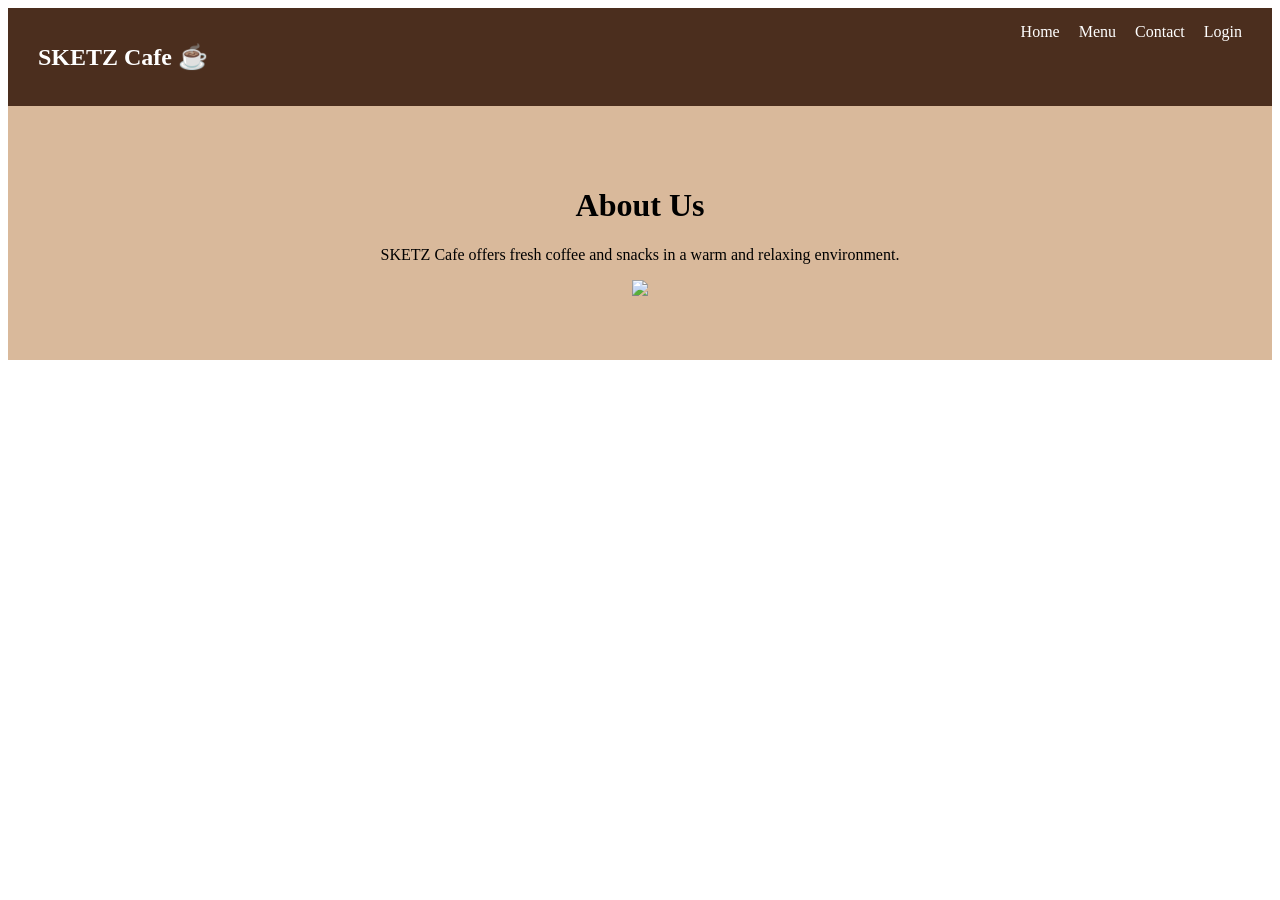
==== about.html @ 880616fd "Create about.html" ====
<!DOCTYPE html>
<html>

<head>

    <title>About SKETZ Cafe</title>

    <link rel="stylesheet" href="style.css">

</head>

<body>

<div class="navbar">

    <h2>SKETZ Cafe ☕</h2>

    <div class="links">

        <a href="index.html">Home</a>
        <a href="menu.html">Menu</a>
        <a href="contact.html">Contact</a>
        <a href="login.html">Login</a>

    </div>

</div>

<div class="hero">

    <h1>About Us</h1>

    <p>
        SKETZ Cafe offers fresh coffee and snacks
        in a warm and relaxing environment.
    </p>

    <img src="images/about-coffee.jpg" width="400">

</div>

</body>

</html>
---- style.css ----
CSS
body {
    margin: 0;
    font-family: Arial;
    background-color: #f5e6d3;
}

/* NAVBAR */
.navbar {
    display: flex;
    justify-content: space-between;
    padding: 15px 30px;
    background-color: #4b2e1e;
    color: white;
}

.navbar a {
    color: white;
    margin-left: 15px;
    text-decoration: none;
}

/* HERO */
.hero {
    text-align: center;
    padding: 60px;
    background-color: #d9b99b;
}

/* MENU */
.menu {
    text-align: center;
    padding: 40px;
}

.card {
    display: inline-block;
    background: white;
    padding: 20px;
    margin: 10px;
    width: 150px;
    border-radius: 10px;
}
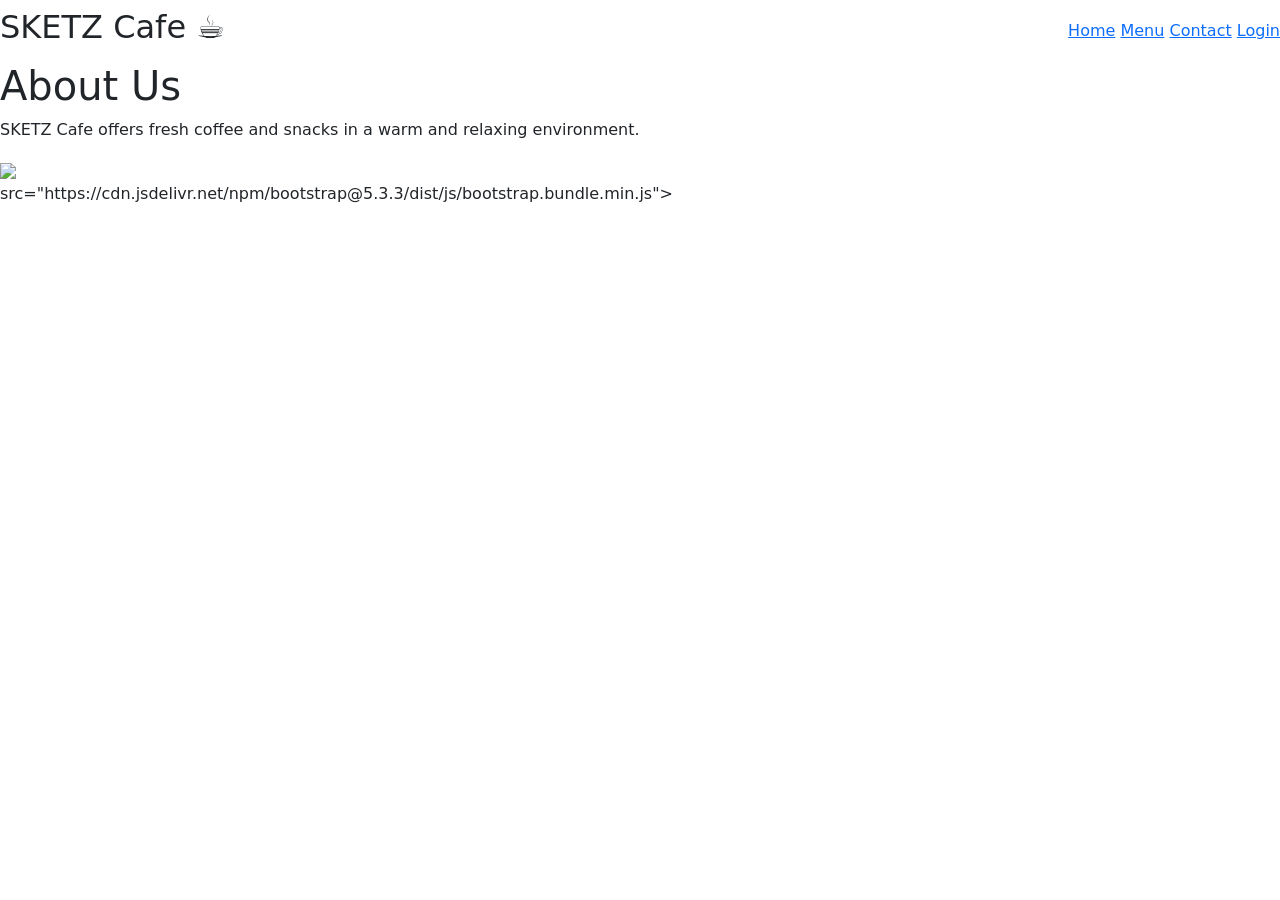
==== commit 876c6eec: "Update about.html" ====
--- a/about.html
+++ b/about.html
@@ -4,6 +4,8 @@
 <head>
 
     <title>About SKETZ Cafe</title>
+    <link href="https://cdn.jsdelivr.net/npm/bootstrap@5.3.3/dist/css/bootstrap.min.css" rel="stylesheet">
+    
 
     <link rel="stylesheet" href="style.css">
 
@@ -38,6 +40,8 @@
     <img src="images/about-coffee.jpg" width="400">
 
 </div>
+    src="https://cdn.jsdelivr.net/npm/bootstrap@5.3.3/dist/js/bootstrap.bundle.min.js"></script>
+    
 
 </body>
 
--- a/style.css
+++ b/style.css
@@ -1,43 +1,45 @@
-CSS
-body {
-    margin: 0;
-    font-family: Arial;
-    background-color: #f5e6d3;
+/* MENU CARDS */
+
+.menu-container{
+    display:flex;
+    justify-content:center;
+    gap:20px;
+    flex-wrap:wrap;
+    padding:40px;
 }
 
-/* NAVBAR */
-.navbar {
-    display: flex;
-    justify-content: space-between;
-    padding: 15px 30px;
-    background-color: #4b2e1e;
-    color: white;
+.card{
+    background:white;
+    width:250px;
+    padding:20px;
+    border-radius:10px;
+    box-shadow:0px 0px 10px lightgray;
+    text-align:center;
 }
 
-.navbar a {
-    color: white;
-    margin-left: 15px;
-    text-decoration: none;
+.card img{
+    width:100%;
+    border-radius:10px;
 }
 
-/* HERO */
-.hero {
-    text-align: center;
-    padding: 60px;
-    background-color: #d9b99b;
+/* FORM */
+
+form{
+    display:flex;
+    flex-direction:column;
+    width:300px;
+    margin:auto;
 }
 
-/* MENU */
-.menu {
-    text-align: center;
-    padding: 40px;
+input{
+    margin:10px 0;
+    padding:10px;
 }
 
-.card {
-    display: inline-block;
-    background: white;
-    padding: 20px;
-    margin: 10px;
-    width: 150px;
-    border-radius: 10px;
+button{
+    background-color:brown;
+    color:white;
+    border:none;
+    padding:12px;
+    cursor:pointer;
 }
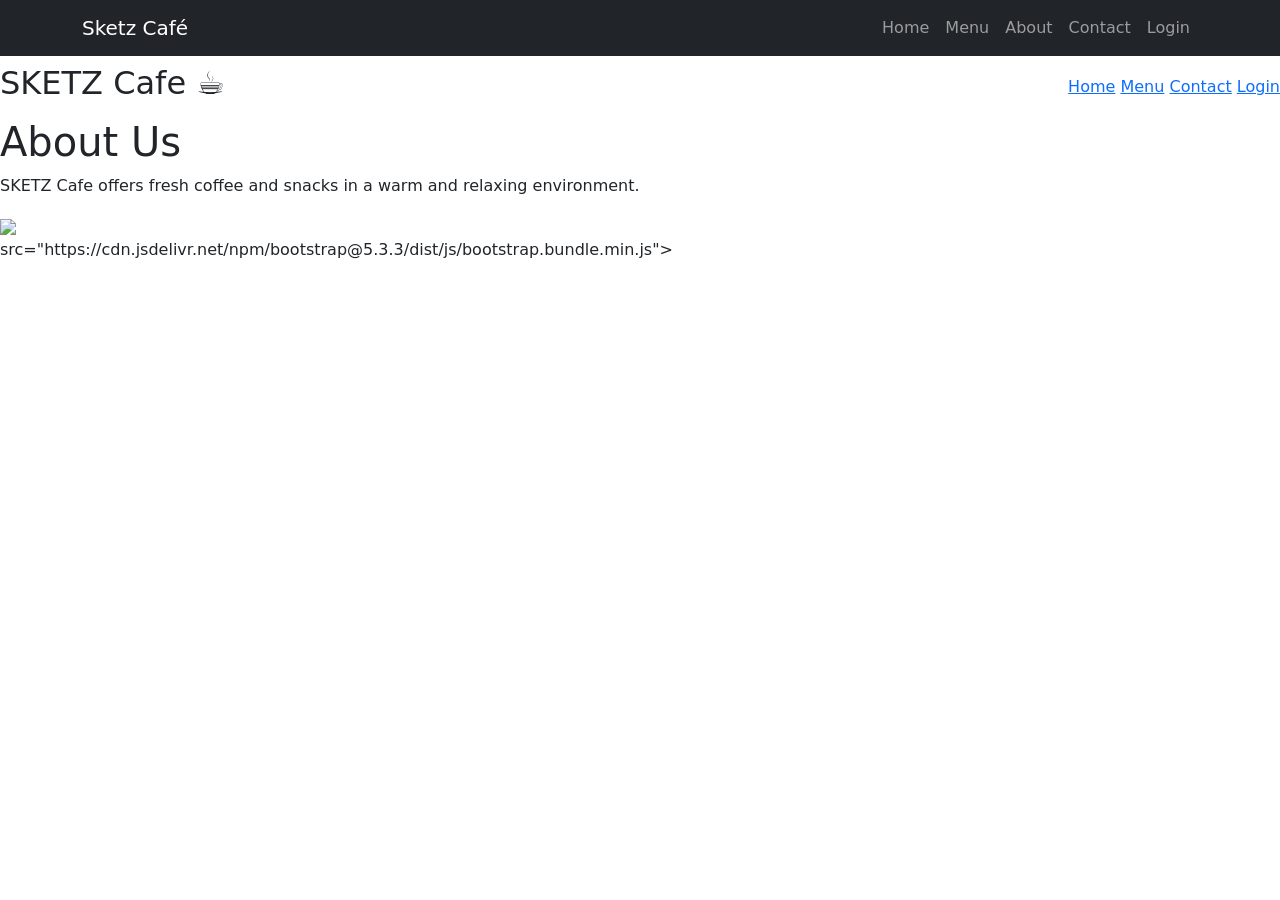
==== commit df1dbe37: "Update about.html" ====
--- a/about.html
+++ b/about.html
@@ -12,6 +12,45 @@
 </head>
 
 <body>
+    <nav class="navbar navbar-expand-lg navbar-dark bg-dark">
+  <div class="container">
+
+    <a class="navbar-brand" href="index.html">Sketz Café</a>
+
+    <button class="navbar-toggler" type="button" data-bs-toggle="collapse" data-bs-target="#navMenu">
+      <span class="navbar-toggler-icon"></span>
+    </button>
+
+    <div class="collapse navbar-collapse" id="navMenu">
+
+      <ul class="navbar-nav ms-auto">
+
+        <li class="nav-item">
+          <a class="nav-link" href="index.html">Home</a>
+        </li>
+
+        <li class="nav-item">
+          <a class="nav-link" href="menu.html">Menu</a>
+        </li>
+
+        <li class="nav-item">
+          <a class="nav-link" href="about.html">About</a>
+        </li>
+
+        <li class="nav-item">
+          <a class="nav-link" href="contact.html">Contact</a>
+        </li>
+
+        <li class="nav-item">
+          <a class="nav-link" href="login.html">Login</a>
+        </li>
+
+      </ul>
+    
+
+  </div>
+</nav>
+    
 
 <div class="navbar">
 
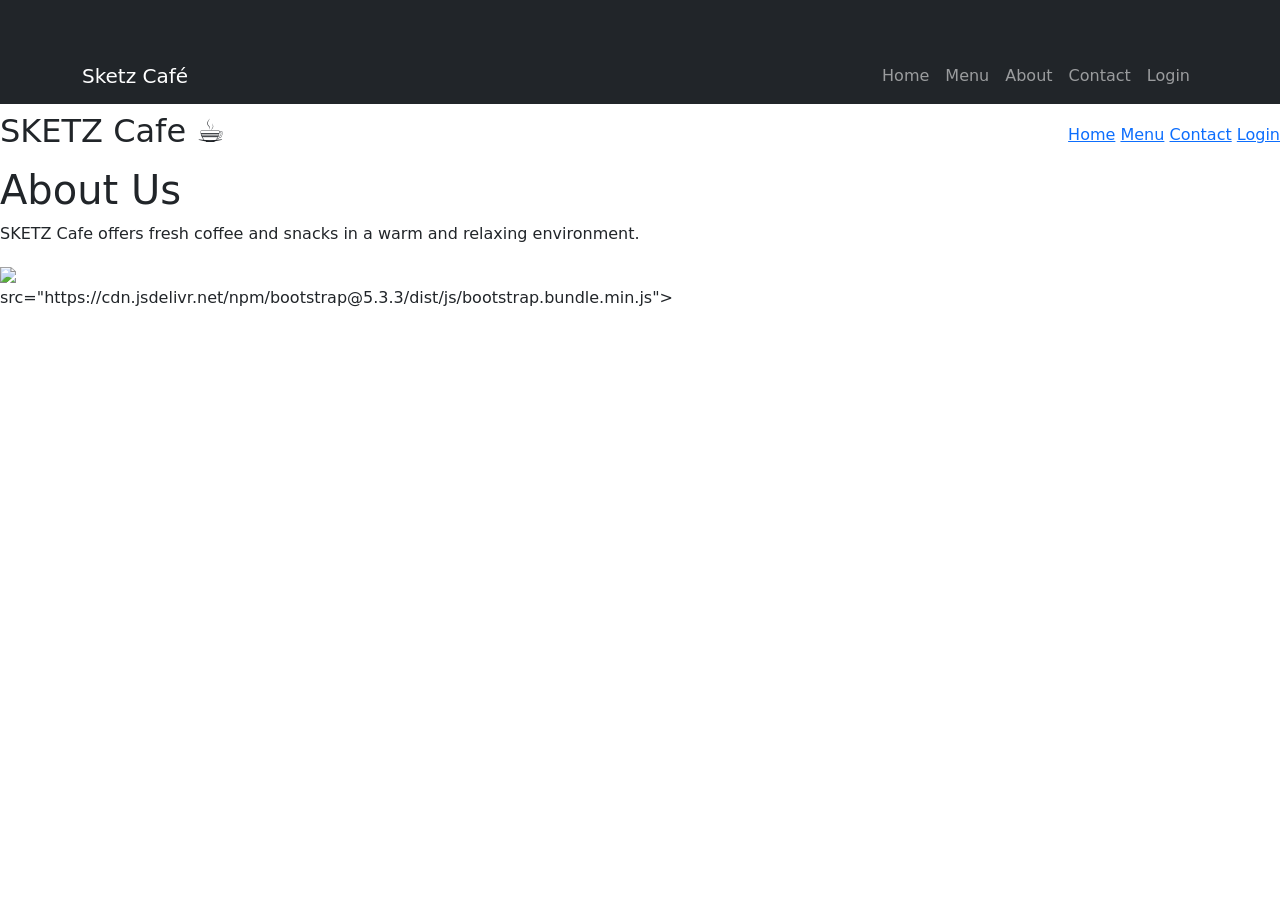
==== commit e6e3cd69: "Update about.html" ====
--- a/about.html
+++ b/about.html
@@ -13,7 +13,7 @@
 
 <body>
     <nav class="navbar navbar-expand-lg navbar-dark bg-dark">
-  <div class="container">
+  <div class="container mt-5">
 
     <a class="navbar-brand" href="index.html">Sketz Café</a>
 
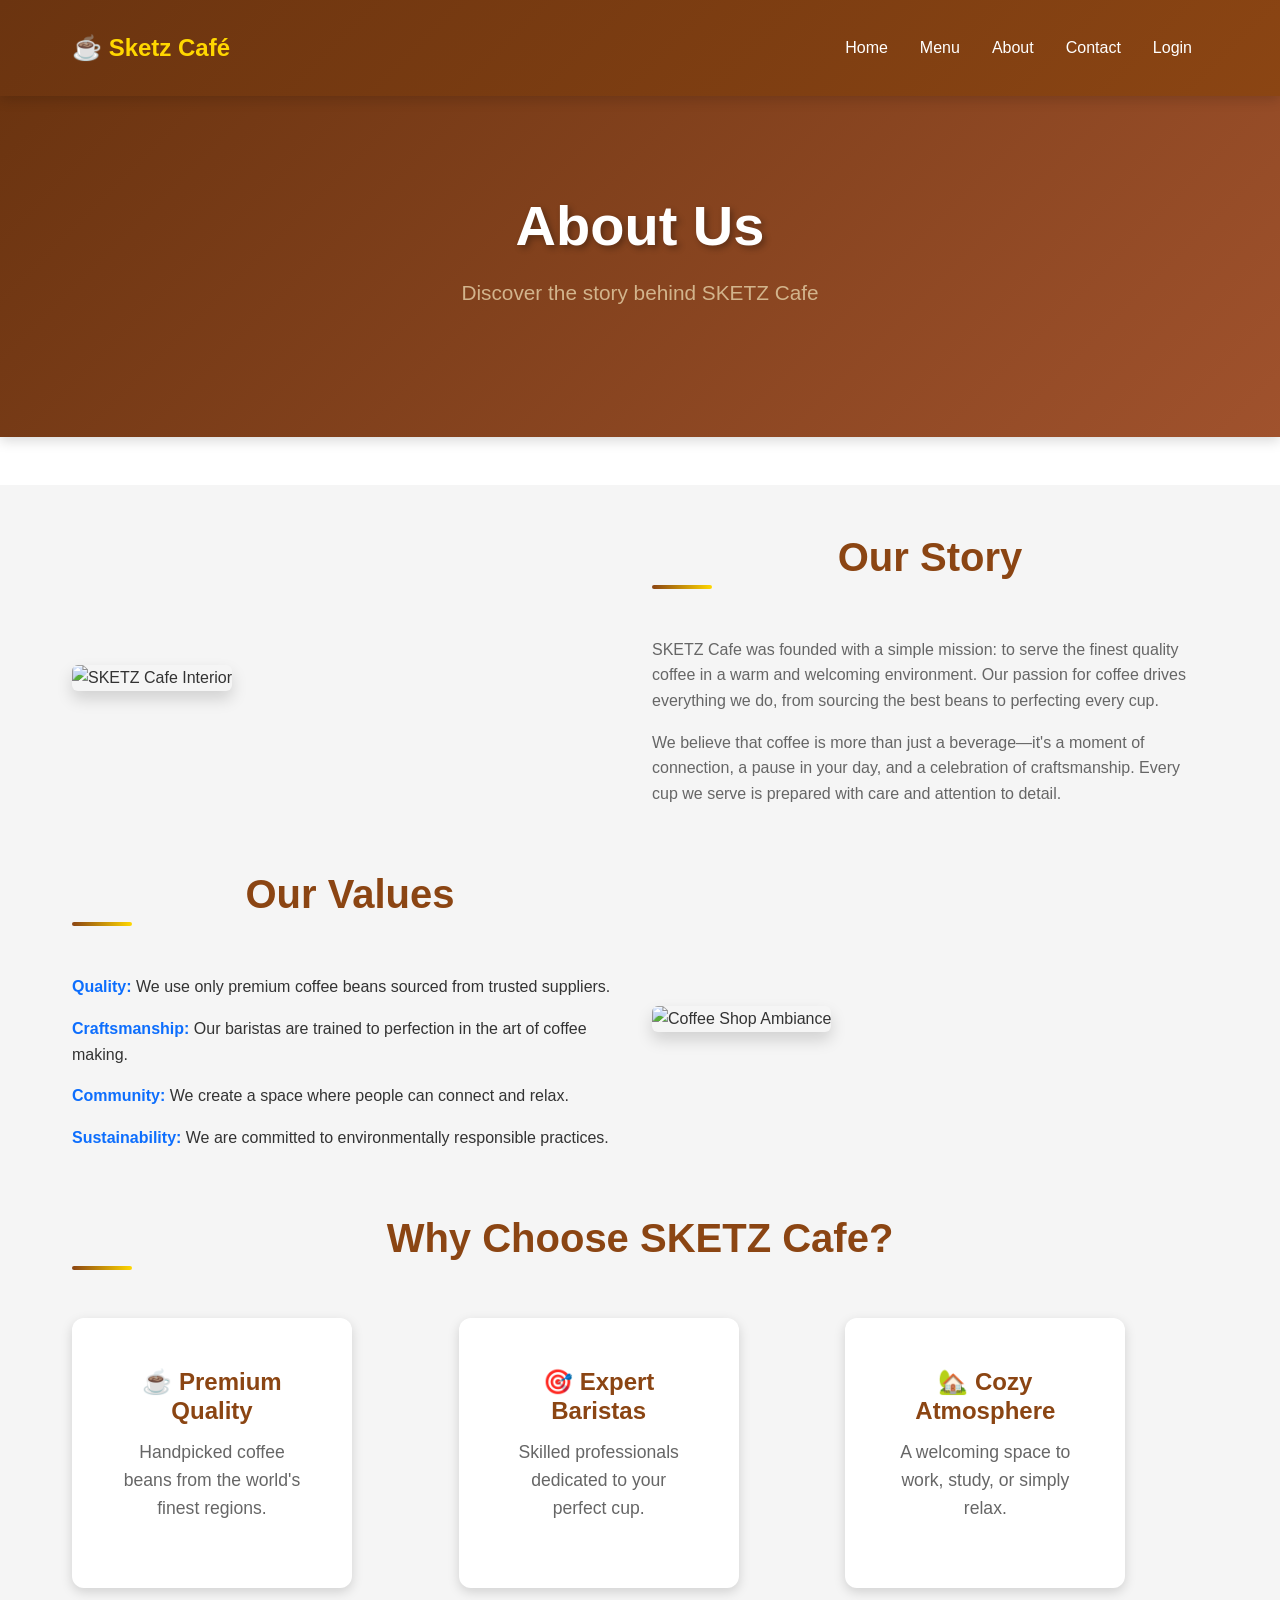
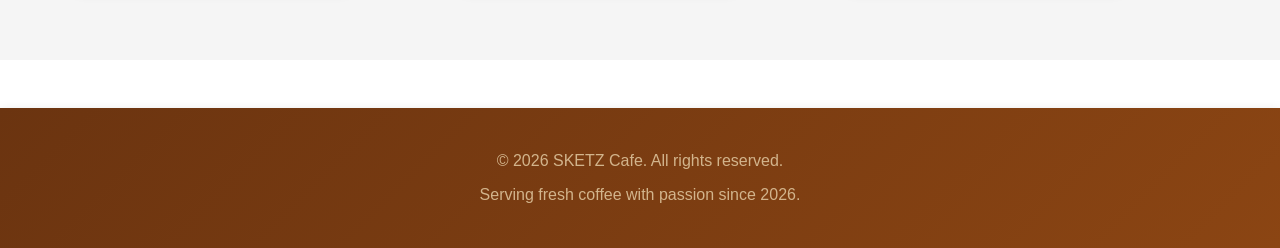
==== commit 168e7bfd: "Add files via upload" ====
--- a/about.html
+++ b/about.html
@@ -1,87 +1,133 @@
 <!DOCTYPE html>
-<html>
+<html lang="en">
+<head>
+    <meta charset="UTF-8">
+    <meta name="viewport" content="width=device-width, initial-scale=1.0">
+    <title>About Us - SKETZ Cafe</title>
+    <link href="https://cdn.jsdelivr.net/npm/bootstrap@5.3.3/dist/css/bootstrap.min.css" rel="stylesheet">
+    <link rel="stylesheet" href="style.css">
+</head>
+<body>
+    <!-- NAVBAR -->
+    <nav class="navbar navbar-expand-lg navbar-dark bg-dark">
+        <div class="container">
+            <a class="navbar-brand" href="index.html">☕ Sketz Café</a>
+            <button class="navbar-toggler" type="button" data-bs-toggle="collapse" data-bs-target="#navMenu">
+                <span class="navbar-toggler-icon"></span>
+            </button>
+            <div class="collapse navbar-collapse" id="navMenu">
+                <ul class="navbar-nav ms-auto">
+                    <li class="nav-item">
+                        <a class="nav-link" href="index.html">Home</a>
+                    </li>
+                    <li class="nav-item">
+                        <a class="nav-link" href="menu.html">Menu</a>
+                    </li>
+                    <li class="nav-item">
+                        <a class="nav-link active" href="about.html">About</a>
+                    </li>
+                    <li class="nav-item">
+                        <a class="nav-link" href="contact.html">Contact</a>
+                    </li>
+                    <li class="nav-item">
+                        <a class="nav-link" href="login.html">Login</a>
+                    </li>
+                </ul>
+            </div>
+        </div>
+    </nav>
 
-<head>
-
-    <title>About SKETZ Cafe</title>
-    <link href="https://cdn.jsdelivr.net/npm/bootstrap@5.3.3/dist/css/bootstrap.min.css" rel="stylesheet">
-    
-
-    <link rel="stylesheet" href="style.css">
-
-</head>
-
-<body>
-    <nav class="navbar navbar-expand-lg navbar-dark bg-dark">
-  <div class="container mt-5">
-
-    <a class="navbar-brand" href="index.html">Sketz Café</a>
-
-    <button class="navbar-toggler" type="button" data-bs-toggle="collapse" data-bs-target="#navMenu">
-      <span class="navbar-toggler-icon"></span>
-    </button>
-
-    <div class="collapse navbar-collapse" id="navMenu">
-
-      <ul class="navbar-nav ms-auto">
-
-        <li class="nav-item">
-          <a class="nav-link" href="index.html">Home</a>
-        </li>
-
-        <li class="nav-item">
-          <a class="nav-link" href="menu.html">Menu</a>
-        </li>
-
-        <li class="nav-item">
-          <a class="nav-link" href="about.html">About</a>
-        </li>
-
-        <li class="nav-item">
-          <a class="nav-link" href="contact.html">Contact</a>
-        </li>
-
-        <li class="nav-item">
-          <a class="nav-link" href="login.html">Login</a>
-        </li>
-
-      </ul>
-    
-
-  </div>
-</nav>
-    
-
-<div class="navbar">
-
-    <h2>SKETZ Cafe ☕</h2>
-
-    <div class="links">
-
-        <a href="index.html">Home</a>
-        <a href="menu.html">Menu</a>
-        <a href="contact.html">Contact</a>
-        <a href="login.html">Login</a>
-
+    <!-- HERO SECTION -->
+    <div class="hero">
+        <h1>About Us</h1>
+        <p>Discover the story behind SKETZ Cafe</p>
     </div>
 
-</div>
+    <!-- ABOUT CONTENT -->
+    <div class="menu">
+        <div class="container">
+            <div class="row align-items-center mb-5">
+                <div class="col-md-6 mb-4 mb-md-0">
+                    <img src="images/about-coffee.jpg" alt="SKETZ Cafe Interior" class="img-fluid rounded shadow">
+                </div>
+                <div class="col-md-6">
+                    <h2>Our Story</h2>
+                    <p>
+                        SKETZ Cafe was founded with a simple mission: to serve the finest quality coffee in a warm and welcoming environment. 
+                        Our passion for coffee drives everything we do, from sourcing the best beans to perfecting every cup.
+                    </p>
+                    <p>
+                        We believe that coffee is more than just a beverage—it's a moment of connection, a pause in your day, 
+                        and a celebration of craftsmanship. Every cup we serve is prepared with care and attention to detail.
+                    </p>
+                </div>
+            </div>
 
-<div class="hero">
+            <div class="row align-items-center">
+                <div class="col-md-6 order-md-2 mb-4 mb-md-0">
+                    <img src="images/hero-bg.jpg" alt="Coffee Shop Ambiance" class="img-fluid rounded shadow">
+                </div>
+                <div class="col-md-6 order-md-1">
+                    <h2>Our Values</h2>
+                    <ul class="list-unstyled">
+                        <li class="mb-3">
+                            <strong class="text-primary">Quality:</strong> We use only premium coffee beans sourced from trusted suppliers.
+                        </li>
+                        <li class="mb-3">
+                            <strong class="text-primary">Craftsmanship:</strong> Our baristas are trained to perfection in the art of coffee making.
+                        </li>
+                        <li class="mb-3">
+                            <strong class="text-primary">Community:</strong> We create a space where people can connect and relax.
+                        </li>
+                        <li class="mb-3">
+                            <strong class="text-primary">Sustainability:</strong> We are committed to environmentally responsible practices.
+                        </li>
+                    </ul>
+                </div>
+            </div>
 
-    <h1>About Us</h1>
+            <div class="row mt-5">
+                <div class="col-12">
+                    <h2 class="text-center mb-5">Why Choose SKETZ Cafe?</h2>
+                    <div class="row">
+                        <div class="col-md-4 mb-4">
+                            <div class="card text-center">
+                                <div class="card-body">
+                                    <h3>☕ Premium Quality</h3>
+                                    <p>Handpicked coffee beans from the world's finest regions.</p>
+                                </div>
+                            </div>
+                        </div>
+                        <div class="col-md-4 mb-4">
+                            <div class="card text-center">
+                                <div class="card-body">
+                                    <h3>🎯 Expert Baristas</h3>
+                                    <p>Skilled professionals dedicated to your perfect cup.</p>
+                                </div>
+                            </div>
+                        </div>
+                        <div class="col-md-4 mb-4">
+                            <div class="card text-center">
+                                <div class="card-body">
+                                    <h3>🏡 Cozy Atmosphere</h3>
+                                    <p>A welcoming space to work, study, or simply relax.</p>
+                                </div>
+                            </div>
+                        </div>
+                    </div>
+                </div>
+            </div>
+        </div>
+    </div>
 
-    <p>
-        SKETZ Cafe offers fresh coffee and snacks
-        in a warm and relaxing environment.
-    </p>
+    <!-- FOOTER -->
+    <footer>
+        <div class="container">
+            <p>&copy; 2026 SKETZ Cafe. All rights reserved.</p>
+            <p>Serving fresh coffee with passion since 2026.</p>
+        </div>
+    </footer>
 
-    <img src="images/about-coffee.jpg" width="400">
-
-</div>
-    src="https://cdn.jsdelivr.net/npm/bootstrap@5.3.3/dist/js/bootstrap.bundle.min.js"></script>
-    
-
+    <script src="https://cdn.jsdelivr.net/npm/bootstrap@5.3.3/dist/js/bootstrap.bundle.min.js"></script>
 </body>
-
 </html>
--- a/style.css
+++ b/style.css
@@ -1,45 +1,657 @@
-/* MENU CARDS */
-
-.menu-container{
-    display:flex;
-    justify-content:center;
-    gap:20px;
-    flex-wrap:wrap;
-    padding:40px;
-}
-
-.card{
-    background:white;
-    width:250px;
-    padding:20px;
-    border-radius:10px;
-    box-shadow:0px 0px 10px lightgray;
-    text-align:center;
-}
-
-.card img{
-    width:100%;
-    border-radius:10px;
-}
-
-/* FORM */
-
-form{
-    display:flex;
-    flex-direction:column;
-    width:300px;
-    margin:auto;
-}
-
-input{
-    margin:10px 0;
-    padding:10px;
-}
-
-button{
-    background-color:brown;
-    color:white;
-    border:none;
-    padding:12px;
-    cursor:pointer;
-}
+/* ============================================
+   SKETZ CAFE - ENHANCED STYLESHEET
+   ============================================ */
+
+/* ============================================
+   1. GLOBAL STYLES & VARIABLES
+   ============================================ */
+
+:root {
+    --primary-color: #8B4513;
+    --primary-dark: #6B3410;
+    --primary-light: #A0522D;
+    --secondary-color: #D2B48C;
+    --accent-color: #FFD700;
+    --text-dark: #333333;
+    --text-light: #666666;
+    --bg-light: #F5F5F5;
+    --bg-white: #FFFFFF;
+    --border-color: #E0E0E0;
+    --shadow-sm: 0 2px 4px rgba(0, 0, 0, 0.1);
+    --shadow-md: 0 4px 12px rgba(0, 0, 0, 0.15);
+    --shadow-lg: 0 8px 24px rgba(0, 0, 0, 0.2);
+    --transition: all 0.3s ease;
+}
+
+* {
+    margin: 0;
+    padding: 0;
+    box-sizing: border-box;
+}
+
+html {
+    scroll-behavior: smooth;
+}
+
+body {
+    font-family: 'Segoe UI', Tahoma, Geneva, Verdana, sans-serif;
+    color: var(--text-dark);
+    background-color: var(--bg-white);
+    line-height: 1.6;
+}
+
+/* ============================================
+   2. TYPOGRAPHY
+   ============================================ */
+
+h1 {
+    font-size: 3rem;
+    font-weight: 700;
+    color: var(--primary-dark);
+    margin-bottom: 1rem;
+    text-shadow: 2px 2px 4px rgba(0, 0, 0, 0.1);
+}
+
+h2 {
+    font-size: 2.5rem;
+    font-weight: 700;
+    color: var(--primary-color);
+    margin-bottom: 1.5rem;
+    position: relative;
+    padding-bottom: 0.5rem;
+}
+
+h2::after {
+    content: '';
+    position: absolute;
+    bottom: 0;
+    left: 0;
+    width: 60px;
+    height: 4px;
+    background: linear-gradient(90deg, var(--primary-color), var(--accent-color));
+    border-radius: 2px;
+}
+
+h3 {
+    font-size: 1.5rem;
+    font-weight: 600;
+    color: var(--primary-color);
+    margin-bottom: 0.75rem;
+}
+
+p {
+    font-size: 1rem;
+    color: var(--text-light);
+    margin-bottom: 1rem;
+}
+
+a {
+    color: var(--primary-color);
+    text-decoration: none;
+    transition: var(--transition);
+}
+
+a:hover {
+    color: var(--primary-light);
+    text-decoration: underline;
+}
+
+/* ============================================
+   3. NAVBAR STYLES
+   ============================================ */
+
+.navbar {
+    background: linear-gradient(135deg, var(--primary-dark) 0%, var(--primary-color) 100%);
+    padding: 1.5rem 2rem;
+    display: flex;
+    justify-content: space-between;
+    align-items: center;
+    box-shadow: var(--shadow-md);
+    position: sticky;
+    top: 0;
+    z-index: 100;
+}
+
+.navbar h2 {
+    color: var(--bg-white);
+    margin: 0;
+    font-size: 1.8rem;
+    display: flex;
+    align-items: center;
+    gap: 0.5rem;
+}
+
+.navbar .links {
+    display: flex;
+    gap: 2rem;
+    flex-wrap: wrap;
+    justify-content: flex-end;
+}
+
+.navbar .links a {
+    color: var(--bg-white);
+    font-weight: 500;
+    padding: 0.5rem 1rem;
+    border-radius: 4px;
+    transition: var(--transition);
+}
+
+.navbar .links a:hover {
+    background-color: var(--accent-color);
+    color: var(--primary-dark);
+    text-decoration: none;
+}
+
+/* Bootstrap navbar override */
+.navbar-dark {
+    background: linear-gradient(135deg, var(--primary-dark) 0%, var(--primary-color) 100%) !important;
+}
+
+.navbar-brand {
+    font-weight: 700;
+    font-size: 1.5rem;
+    color: var(--accent-color) !important;
+    transition: var(--transition);
+}
+
+.navbar-brand:hover {
+    color: var(--bg-white) !important;
+}
+
+.nav-link {
+    color: var(--bg-white) !important;
+    font-weight: 500;
+    transition: var(--transition);
+    margin: 0 0.5rem;
+}
+
+.nav-link:hover {
+    color: var(--accent-color) !important;
+}
+
+/* ============================================
+   4. HERO SECTION
+   ============================================ */
+
+.hero {
+    background: linear-gradient(135deg, var(--primary-dark) 0%, var(--primary-light) 100%);
+    color: var(--bg-white);
+    padding: 6rem 2rem;
+    text-align: center;
+    box-shadow: var(--shadow-md);
+    margin-bottom: 3rem;
+}
+
+.hero h1 {
+    color: var(--bg-white);
+    font-size: 3.5rem;
+    margin-bottom: 1rem;
+    text-shadow: 3px 3px 6px rgba(0, 0, 0, 0.3);
+    animation: slideInDown 0.8s ease-out;
+}
+
+.hero p {
+    color: var(--secondary-color);
+    font-size: 1.3rem;
+    margin-bottom: 2rem;
+    animation: slideInUp 0.8s ease-out 0.2s both;
+}
+
+.hero img {
+    max-width: 500px;
+    width: 100%;
+    border-radius: 12px;
+    box-shadow: var(--shadow-lg);
+    margin-top: 2rem;
+    animation: fadeIn 0.8s ease-out 0.4s both;
+}
+
+@keyframes slideInDown {
+    from {
+        opacity: 0;
+        transform: translateY(-30px);
+    }
+    to {
+        opacity: 1;
+        transform: translateY(0);
+    }
+}
+
+@keyframes slideInUp {
+    from {
+        opacity: 0;
+        transform: translateY(30px);
+    }
+    to {
+        opacity: 1;
+        transform: translateY(0);
+    }
+}
+
+@keyframes fadeIn {
+    from {
+        opacity: 0;
+    }
+    to {
+        opacity: 1;
+    }
+}
+
+/* ============================================
+   5. MENU SECTION & CARDS
+   ============================================ */
+
+.menu {
+    padding: 3rem 2rem;
+    background-color: var(--bg-light);
+}
+
+.menu h2 {
+    text-align: center;
+    margin-bottom: 3rem;
+}
+
+.menu-container {
+    display: flex;
+    justify-content: center;
+    gap: 2rem;
+    flex-wrap: wrap;
+    padding: 2rem;
+    max-width: 1200px;
+    margin: 0 auto;
+}
+
+.card {
+    background: var(--bg-white);
+    width: 280px;
+    padding: 2rem;
+    border-radius: 12px;
+    box-shadow: var(--shadow-md);
+    text-align: center;
+    transition: var(--transition);
+    border: 2px solid transparent;
+    overflow: hidden;
+    position: relative;
+}
+
+.card::before {
+    content: '';
+    position: absolute;
+    top: 0;
+    left: -100%;
+    width: 100%;
+    height: 4px;
+    background: linear-gradient(90deg, var(--primary-color), var(--accent-color));
+    transition: left 0.3s ease;
+}
+
+.card:hover::before {
+    left: 0;
+}
+
+.card:hover {
+    transform: translateY(-8px);
+    box-shadow: var(--shadow-lg);
+    border-color: var(--primary-color);
+}
+
+.card img {
+    width: 100%;
+    height: 200px;
+    object-fit: cover;
+    border-radius: 8px;
+    margin-bottom: 1.5rem;
+    transition: var(--transition);
+}
+
+.card:hover img {
+    transform: scale(1.05);
+}
+
+.card h3 {
+    color: var(--primary-color);
+    margin-bottom: 0.75rem;
+    font-size: 1.5rem;
+}
+
+.card p {
+    color: var(--text-light);
+    font-size: 1.1rem;
+    margin-bottom: 1rem;
+}
+
+.card .price {
+    font-size: 1.8rem;
+    font-weight: 700;
+    color: var(--accent-color);
+    margin: 1rem 0;
+}
+
+.card .btn {
+    background-color: var(--primary-color);
+    color: var(--bg-white);
+    padding: 0.75rem 1.5rem;
+    border: none;
+    border-radius: 6px;
+    cursor: pointer;
+    font-weight: 600;
+    transition: var(--transition);
+    margin-top: 1rem;
+}
+
+.card .btn:hover {
+    background-color: var(--primary-dark);
+    transform: scale(1.05);
+}
+
+/* ============================================
+   6. FORM STYLES
+   ============================================ */
+
+form {
+    display: flex;
+    flex-direction: column;
+    width: 100%;
+    max-width: 400px;
+    margin: 2rem auto;
+    padding: 2rem;
+    background-color: var(--bg-white);
+    border-radius: 12px;
+    box-shadow: var(--shadow-md);
+}
+
+form h2 {
+    text-align: center;
+    margin-bottom: 1.5rem;
+}
+
+input,
+textarea,
+select {
+    margin: 1rem 0;
+    padding: 0.875rem;
+    border: 2px solid var(--border-color);
+    border-radius: 6px;
+    font-size: 1rem;
+    font-family: inherit;
+    transition: var(--transition);
+    background-color: var(--bg-white);
+    color: var(--text-dark);
+}
+
+input:focus,
+textarea:focus,
+select:focus {
+    outline: none;
+    border-color: var(--primary-color);
+    box-shadow: 0 0 0 3px rgba(139, 69, 19, 0.1);
+}
+
+input::placeholder,
+textarea::placeholder {
+    color: #999;
+}
+
+textarea {
+    resize: vertical;
+    min-height: 120px;
+    font-family: inherit;
+}
+
+button {
+    background: linear-gradient(135deg, var(--primary-color) 0%, var(--primary-dark) 100%);
+    color: var(--bg-white);
+    border: none;
+    padding: 1rem;
+    border-radius: 6px;
+    cursor: pointer;
+    font-weight: 600;
+    font-size: 1rem;
+    transition: var(--transition);
+    margin-top: 1rem;
+    text-transform: uppercase;
+    letter-spacing: 0.5px;
+}
+
+button:hover {
+    transform: translateY(-2px);
+    box-shadow: var(--shadow-md);
+}
+
+button:active {
+    transform: translateY(0);
+}
+
+/* ============================================
+   7. CONTAINER & LAYOUT
+   ============================================ */
+
+.container {
+    max-width: 1200px;
+    margin: 0 auto;
+    padding: 0 2rem;
+}
+
+.containernmt-5 {
+    max-width: 1200px;
+    margin: 3rem auto 0;
+    padding: 0 2rem;
+}
+
+/* ============================================
+   8. FOOTER STYLES
+   ============================================ */
+
+footer {
+    background: linear-gradient(135deg, var(--primary-dark) 0%, var(--primary-color) 100%);
+    color: var(--bg-white);
+    text-align: center;
+    padding: 2rem;
+    margin-top: 3rem;
+    box-shadow: var(--shadow-md);
+}
+
+footer p {
+    color: var(--secondary-color);
+    margin: 0.5rem 0;
+}
+
+footer a {
+    color: var(--accent-color);
+    font-weight: 600;
+}
+
+footer a:hover {
+    color: var(--bg-white);
+}
+
+/* ============================================
+   9. RESPONSIVE DESIGN
+   ============================================ */
+
+@media (max-width: 768px) {
+    h1 {
+        font-size: 2rem;
+    }
+
+    h2 {
+        font-size: 1.8rem;
+    }
+
+    h3 {
+        font-size: 1.2rem;
+    }
+
+    .navbar {
+        flex-direction: column;
+        gap: 1rem;
+        padding: 1rem;
+    }
+
+    .navbar h2 {
+        font-size: 1.4rem;
+    }
+
+    .navbar .links {
+        gap: 1rem;
+        justify-content: center;
+    }
+
+    .hero {
+        padding: 3rem 1rem;
+    }
+
+    .hero h1 {
+        font-size: 2rem;
+    }
+
+    .hero p {
+        font-size: 1rem;
+    }
+
+    .menu-container {
+        gap: 1.5rem;
+        padding: 1rem;
+    }
+
+    .card {
+        width: 100%;
+        max-width: 300px;
+    }
+
+    form {
+        max-width: 100%;
+        margin: 1rem;
+    }
+
+    .nav-link {
+        margin: 0.25rem 0;
+    }
+}
+
+@media (max-width: 480px) {
+    h1 {
+        font-size: 1.5rem;
+    }
+
+    h2 {
+        font-size: 1.3rem;
+    }
+
+    h2::after {
+        width: 40px;
+    }
+
+    .navbar {
+        padding: 0.75rem;
+    }
+
+    .navbar h2 {
+        font-size: 1.1rem;
+    }
+
+    .navbar .links {
+        gap: 0.5rem;
+    }
+
+    .navbar .links a {
+        padding: 0.25rem 0.5rem;
+        font-size: 0.9rem;
+    }
+
+    .hero {
+        padding: 2rem 1rem;
+    }
+
+    .hero h1 {
+        font-size: 1.3rem;
+    }
+
+    .hero p {
+        font-size: 0.9rem;
+    }
+
+    .menu-container {
+        gap: 1rem;
+        padding: 0.5rem;
+    }
+
+    .card {
+        width: 100%;
+        padding: 1.5rem;
+    }
+
+    .card img {
+        height: 150px;
+    }
+
+    input,
+    textarea,
+    button {
+        font-size: 16px;
+    }
+}
+
+/* ============================================
+   10. UTILITY CLASSES
+   ============================================ */
+
+.text-center {
+    text-align: center;
+}
+
+.text-primary {
+    color: var(--primary-color);
+}
+
+.text-accent {
+    color: var(--accent-color);
+}
+
+.bg-primary {
+    background-color: var(--primary-color);
+}
+
+.bg-light {
+    background-color: var(--bg-light);
+}
+
+.mt-5 {
+    margin-top: 3rem;
+}
+
+.mb-5 {
+    margin-bottom: 3rem;
+}
+
+.p-5 {
+    padding: 3rem;
+}
+
+.rounded {
+    border-radius: 12px;
+}
+
+.shadow {
+    box-shadow: var(--shadow-md);
+}
+
+/* ============================================
+   11. ACCESSIBILITY
+   ============================================ */
+
+@media (prefers-reduced-motion: reduce) {
+    * {
+        animation-duration: 0.01ms !important;
+        animation-iteration-count: 1 !important;
+        transition-duration: 0.01ms !important;
+    }
+}
+
+/* Focus visible for keyboard navigation */
+button:focus-visible,
+input:focus-visible,
+a:focus-visible {
+    outline: 3px solid var(--primary-color);
+    outline-offset: 2px;
+}
